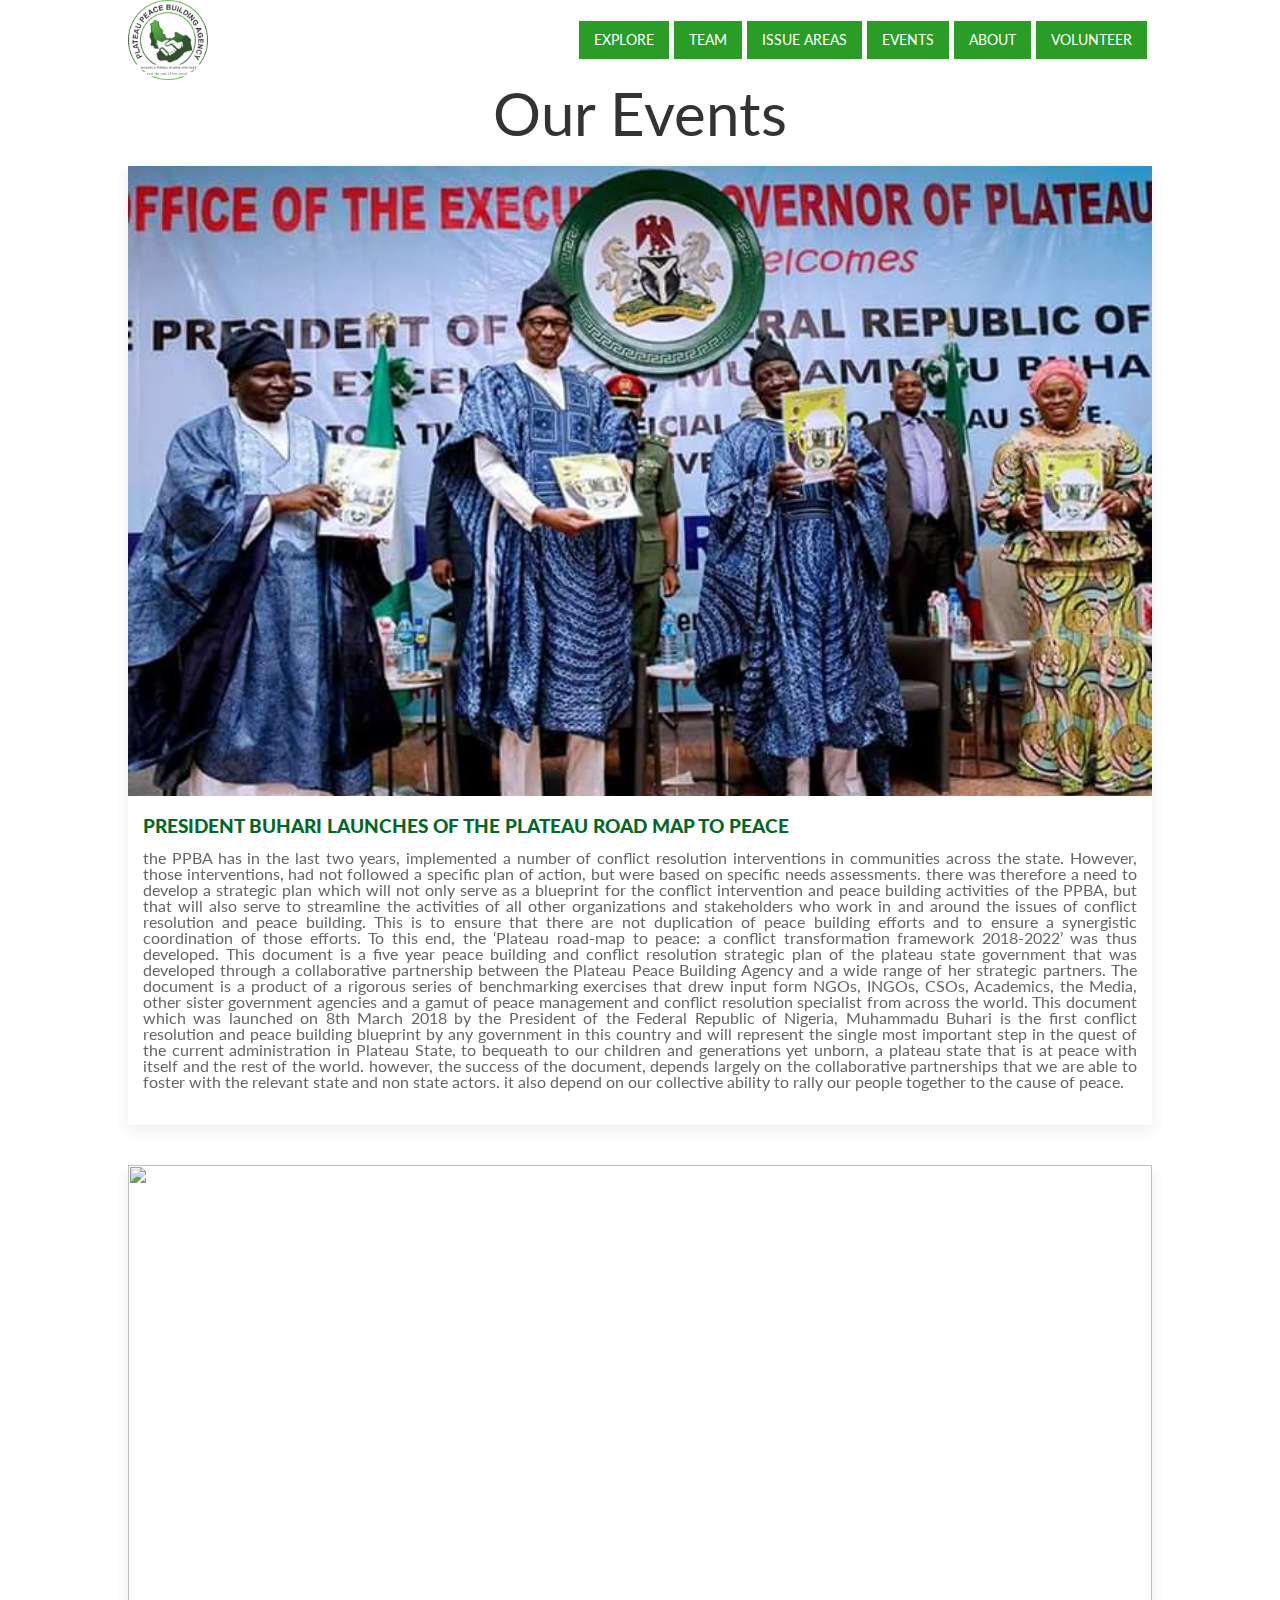
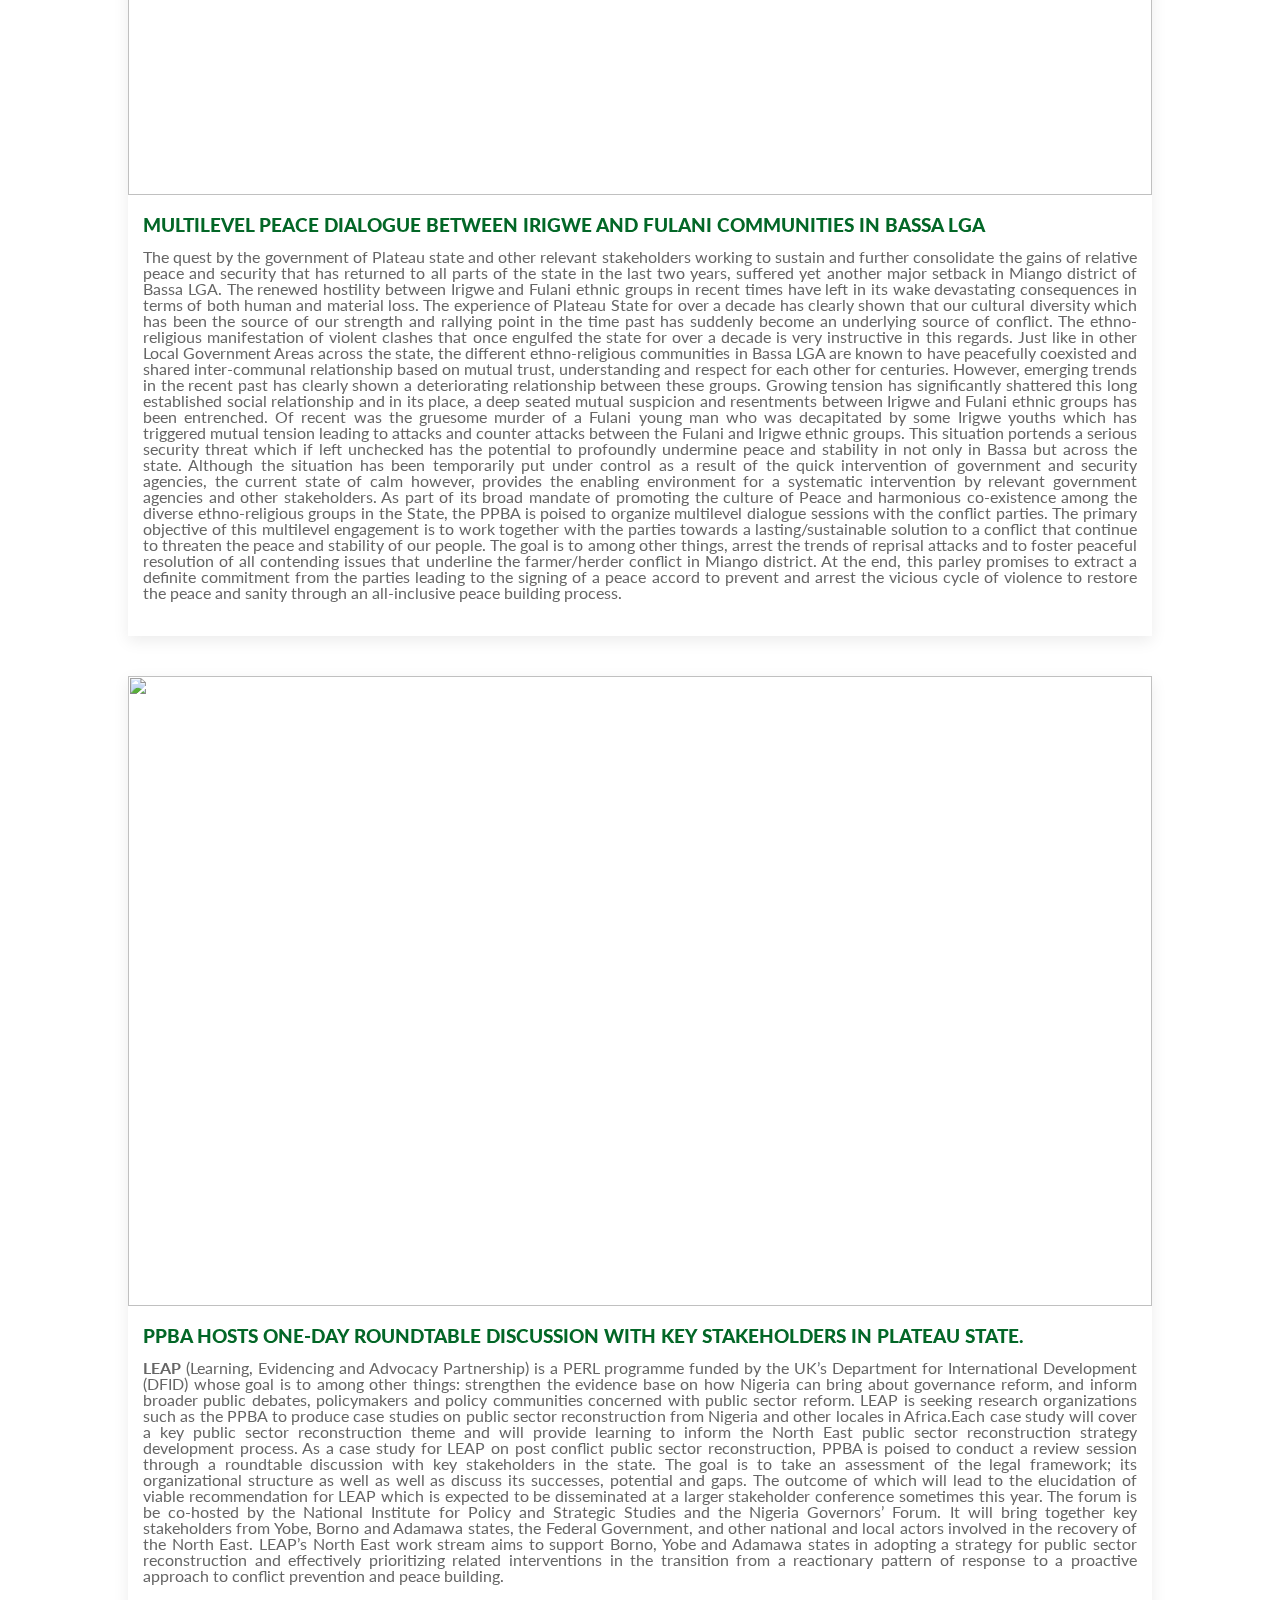
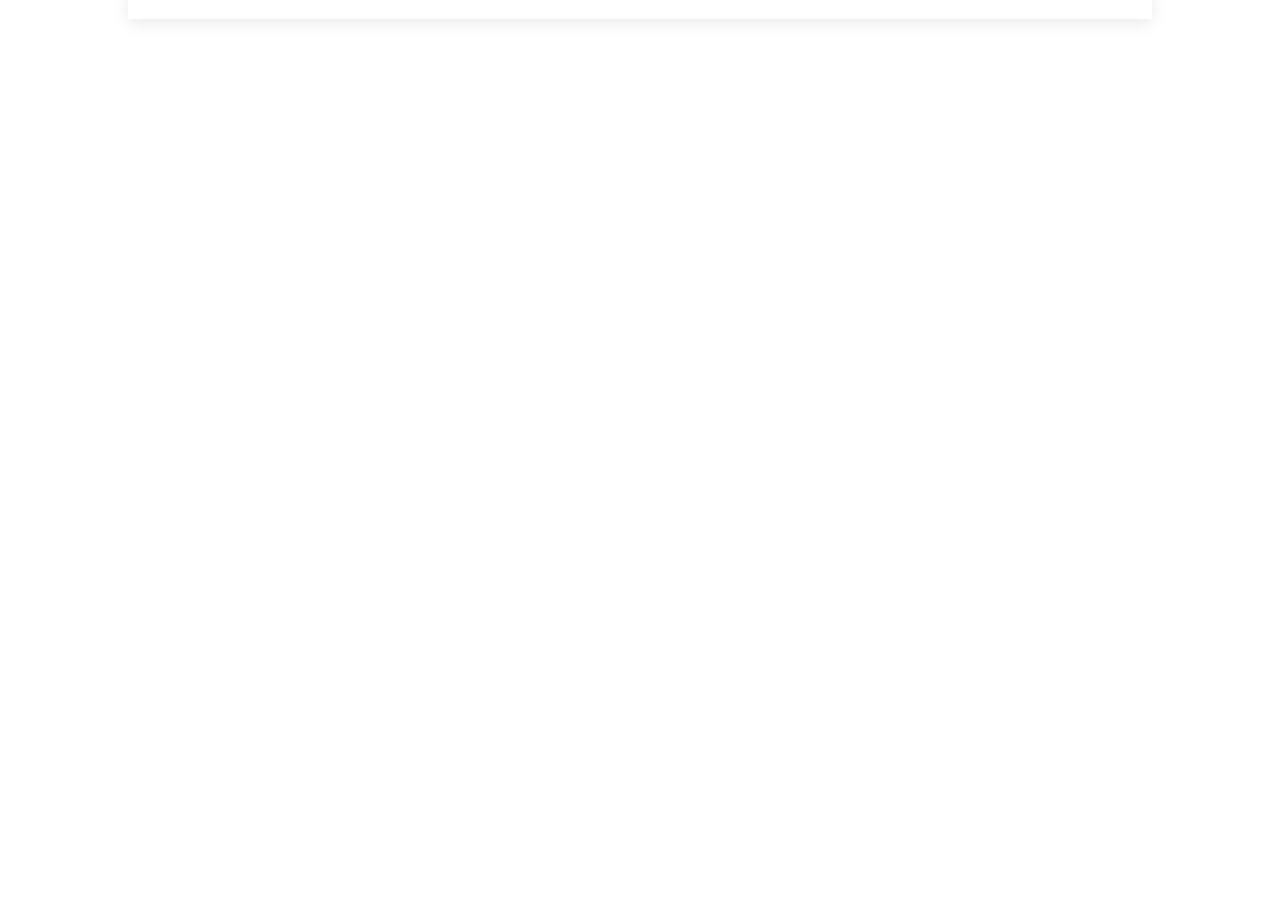
==== event.html @ fbdaed46 "first push" ====
<!DOCTYPE html>
<html lang="en">
<head>
  <meta charset="UTF-8">
  <title>PPBA</title>
  <meta name="viewport" content="width=device-width, initial-scale=1">
  <!--<link rel="stylesheet" href="css/preloader.css">-->
  <link rel="stylesheet" href="css/uikit.min.css">
  <script src="js/uikit.min.js"></script>
  <link rel="stylesheet" href="css/style.css">
  <link href="https://fonts.googleapis.com/css?family=Lato:100,300,400,700" rel="stylesheet">
</head>
<body>
<section class="uk-width-4-5@m uk-margin-auto-left uk-margin-auto-right">
  <div uk-sticky="animation: uk-animation-slide-top; sel-target: .uk-navbar-container; cls-active: uk-navbar-sticky; cls-inactive: uk-navbar-default; show-on-up: true">
    <nav class="uk-navbar-container uk-navbar-default" uk-navbar="dropbar: true">
      <div class="uk-navbar-left">
        <img style="max-height: 80px" src="img/nav-logo.png" alt="">
      </div>
      <div class="uk-navbar-right">
        <ul class="uk-navbar-nav">
          <li><a class="uk-button" href="index.html#about" uk-scroll>Explore</a></li>
          <li><a class="uk-button" href="team.html">Team</a></li>
          <li><a class="uk-button" href="index.html#issues" uk-scroll>Issue Areas</a></li>
          <li><a class="uk-button" href="index.html#event" uk-scroll>Events</a></li>
          <li><a class="uk-button" href="index.html#about" uk-scroll>About</a></li>
          <li>
            <a class="uk-button" href="index.html#">Volunteer</a>
            <div class="uk-navbar-dropdown">
              <ul class="uk-nav uk-navbar-dropdown-nav">
                <li class="uk-active"><a href="index.html">Volunteer</a></li>
                <li><a href="team.html">Intern</a></li>
              </ul>
            </div>
          </li>
          <li>
            <a class="uk-navbar-toggle hidde" uk-navbar-toggle-icon href="#"></a>
            <div class="uk-navbar-dropdown">
              <ul class="uk-nav uk-navbar-dropdown-nav">
                <li><a class="uk-button" href="index.html#about" uk-scroll>Explore</a></li>
                <li><a class="uk-button" href="team.html">Team</a></li>
                <li><a class="uk-button" href="index.html#issues" uk-scroll>Issue Areas</a></li>
                <li><a class="uk-button" href="index.html#event" uk-scroll>Events</a></li>
                <li><a class="uk-button" href="index.html#about" uk-scroll>About</a></li>
              </ul>
            </div>
          </li>
        </ul>
      </div>
    </nav>
  </div>
</section>
<section id="event" class="uk-width-4-5@m uk-margin-medium-bottom uk-margin-auto-left uk-margin-auto-right" uk-scrollspy="cls: uk-animation-fade; delay: 100; repeat: true">
  <h2 class="uk-heading-primary uk-text-center uk-margin-bottom">Our Events</h2>
  <div class="uk-child-width-1-1@m" uk-grid>
    <div>
      <div class="uk-card uk-card-default">
        <div class="uk-card-media-top">
          <img class="covertop" src="img/buhari.jpg" alt="">
        </div>
        <div class="uk-card-body uk-padding-small">
          <h3 class="uk-card-title uk-margin-small-bottom"> PRESIDENT BUHARI LAUNCHES OF THE PLATEAU ROAD MAP TO PEACE</h3>
          <p class="uk-text-justify uk-margin-bottom">
            the PPBA has in the last two years, implemented a number of conflict resolution interventions in communities across the state. However, those interventions, had not followed a specific plan of action, but were based on specific needs assessments.
            there was therefore a need to develop a strategic plan which will not only serve as a blueprint for the conflict intervention and peace building activities of the PPBA, but that will also serve to streamline the activities of all other organizations and stakeholders who work in and around the issues of conflict resolution and peace building. This is to ensure that there are not duplication of peace building efforts and to ensure a synergistic coordination of those efforts. To this end, the ‘Plateau road-map to peace: a conflict transformation framework 2018-2022’ was thus developed. This document is a five year peace building and conflict resolution strategic plan of the plateau state government that was developed through a collaborative partnership between the Plateau Peace Building Agency and a wide range of her strategic partners.
            The document is a product of a rigorous series of benchmarking exercises that drew input form NGOs, INGOs, CSOs, Academics, the Media, other sister government agencies and a gamut of peace management and conflict resolution specialist from across the world.
            This document which was launched on 8th March 2018 by the President of the Federal Republic of Nigeria, Muhammadu Buhari is the first conflict resolution and peace building blueprint by any government in this country and will represent the single most important step in the quest of the current administration in Plateau State, to bequeath to our children and generations yet unborn, a plateau state that is at peace with itself and the rest of the world.
            however, the success of the document, depends largely on the collaborative partnerships that we are able to foster with the relevant state and non state actors. it also depend on our collective ability to rally our people together to the cause of peace.
          </p>
        </div>
      </div>
    </div>
    <div>
      <div class="uk-card uk-card-default">
        <div class="uk-card-media-top">
          <img class="covertop" src="img/slide2.jpg" alt="">
        </div>
        <div class="uk-card-body uk-padding-small">
          <h3 class="uk-card-title uk-margin-small-bottom">MULTILEVEL PEACE DIALOGUE BETWEEN IRIGWE AND FULANI COMMUNITIES IN BASSA LGA</h3>
          <p class="uk-text-justify uk-margin-bottom">
            The quest by the government of Plateau state and other relevant stakeholders working to sustain and further consolidate the gains of relative peace and security that has returned to all parts of the state in the last two years, suffered yet another major setback in Miango district of Bassa LGA. The renewed hostility between Irigwe and Fulani ethnic groups in recent times have left in its wake devastating consequences in terms  of both human and material loss.
            The experience of Plateau State for over a decade has clearly shown that our cultural diversity which has been the source of our strength and rallying point in the time past has suddenly become an underlying
            source of conflict. The ethno-religious manifestation of violent clashes that once engulfed the state for over a decade is very instructive in this regards. Just like in
            other Local Government Areas across the state, the different ethno-religious communities in Bassa LGA are known to have peacefully coexisted and shared inter-communal relationship based on mutual trust, understanding and respect for each other for centuries.
            However, emerging trends in the recent past has clearly shown a deteriorating relationship between these groups. Growing tension has significantly shattered this long established social relationship and in its place, a deep seated mutual suspicion and resentments between Irigwe and Fulani ethnic groups has been entrenched. Of recent was the gruesome murder of a Fulani young man who was decapitated by some Irigwe youths which has triggered mutual tension leading to attacks and counter attacks between the Fulani and Irigwe ethnic groups. This situation portends a serious security threat which if left unchecked has the potential to profoundly undermine peace and stability in not only in Bassa but across the state.
            Although the situation has been temporarily put under control as a result of the quick intervention of government and security agencies, the current state of calm however, provides the enabling environment for a systematic intervention by relevant government agencies and other stakeholders. As part of its broad mandate of promoting the culture of Peace and harmonious co-existence among the diverse ethno-religious groups in the State, the PPBA is poised to organize multilevel dialogue sessions with the conflict parties. The primary objective of this multilevel engagement is to work together with the parties towards a lasting/sustainable solution to a conflict that continue to threaten the peace and stability of our people. The goal is to among other things, arrest the trends of reprisal attacks and to foster peaceful resolution of all contending issues that underline the farmer/herder conflict in Miango district. At the end, this parley promises to extract a definite commitment from the parties leading to the signing of a peace accord to prevent and arrest the vicious cycle of violence to restore the peace and sanity through an all-inclusive peace building process.
          </p>
        </div>
      </div>
    </div>
    <div>
      <div class="uk-card uk-card-default">
        <div class="uk-card-media-top">
          <img class="covertop" src="img/slide2.jpg" alt="">
        </div>
        <div class="uk-card-body uk-padding-small">
          <h3 class="uk-card-title uk-margin-small-bottom">PPBA HOSTS ONE-DAY ROUNDTABLE DISCUSSION WITH KEY STAKEHOLDERS IN PLATEAU STATE.</h3>
          <p class="uk-text-justify uk-margin-bottom">
            <span class="uk-text-bold">LEAP</span> (Learning, Evidencing and Advocacy Partnership) is a PERL programme funded by the UK’s Department for International Development (DFID) whose goal is to among other things: strengthen the evidence base on how Nigeria can bring about governance reform, and inform broader public debates, policymakers and policy communities concerned with public sector reform.
            LEAP is seeking research organizations such as the PPBA to produce case studies on public sector reconstruction from Nigeria and other locales in Africa.Each case study will cover a key public sector reconstruction theme and will provide learning to inform the North East public sector reconstruction strategy development process.
            As a case study for LEAP on post conflict public sector reconstruction, PPBA is poised to conduct a review session through a roundtable discussion with key stakeholders in the state.
            The goal is to take an assessment of the legal framework; its organizational structure as well as well as discuss its successes, potential and gaps. The outcome
            of which will lead to the elucidation of viable recommendation for LEAP which is expected to be disseminated at a larger stakeholder conference sometimes this year.
            The forum is be co-hosted by the National Institute for Policy and Strategic Studies and the Nigeria Governors’ Forum. It will bring together key stakeholders from Yobe, Borno and Adamawa states, the Federal Government, and other national and local actors involved in the recovery of the North East.
            LEAP’s North East work stream aims to support Borno, Yobe and Adamawa states in adopting a strategy for public sector reconstruction and effectively prioritizing related interventions in the transition from a reactionary pattern of response to a proactive approach to conflict prevention and peace building.
          </p>
        </div>
      </div>
    </div>
  </div>
</section>
<footer class="footer uk-margin-large-top" uk-scrollspy="cls: uk-animation-fade; delay: 300; repeat: true">
  <div class="uk-grid-collapse" uk-grid>
    <div class="left uk-width-3-5@m uk-margin-remove uk-grid-collapse" uk-grid>
      <div class="uk-width-1-1@m uk-margin-remove" uk-grid>
        <div class="uk-width-3-4@m uk-child-width-1-2 cont uk-margin-remove uk-flex-last" uk-grid>
          <div>
            <img src="img/nav-logo.png" alt="">
            <h1 class="uk-text-uppercase">plateau peace building agency</h1>
          </div>
          <div class="nav">
            <div class="uk-width-1-1@m">
              <ul class="uk-nav-default uk-nav-parent-icon" uk-nav="multiple: true">
                <li class="uk-active" uk-scroll><a href="#about">Explore</a></li>
                <li><a href="team.html">Team</a></li>
                <li><a href="#issues" uk-scroll>Issue Areas</a></li>
                <li><a href="#event" uk-scroll>Events</a></li>
                <li><a href="#about" uk-scroll>About</a></li>
                <li class="uk-parent">
                  <a href="#">Volunteer</a>
                  <ul class="uk-nav-sub">
                    <li><a href="#">Volunteer</a></li>
                    <li><a href="#">Internship</a></li>
                  </ul>
                </li>
              </ul>
            </div>
          </div>
        </div>
        <div class="uk-width-1-4 uk-visible@m op0 uk-flex-first">
          heyaall
        </div>
      </div>
      <div class="uk-width-1-1@m uk-position-relative text uk-text-center">
        <p class="footp">&copy;2018 Plateau Peace and Conflict Building Agency. All Rights Reserved</p>
      </div>
    </div>
    <div class="right uk-width-2-5@m">
      <div class="twice uk-margin-remove uk-child-width-1-2@m" uk-grid>
        <div class="sec uk-padding-large uk-flex-last">
          <div class="pss col-white uk-child-width-1-5" uk-grid>
            <a href="#about" uk-scroll>About</a>
            <a href="#">Publications</a>
            <a href="#">Projects</a>
            <a href="#">Grants</a>
            <a href="#">Visits</a>
          </div>
          <div class="btns uk-child-width-1-2 uk-text-center" uk-grid>
            <a href="#" class="col-white">TAKE ACTION</a>
            <a href="#" class="col-white">DONATE</a>
          </div>
          <div class="logos uk-child-width-1-4 uk-grid-collapse uk-text-center" uk-grid>
            <div>
              <a href="" class="uk-icon-button uk-margin-small-right" uk-icon="twitter"></a>
            </div>
            <div>
              <a href="" class="uk-icon-button  uk-margin-small-right" uk-icon="facebook"></a>
            </div>
            <div>
              <a href="" class="uk-icon-button  uk-margin-small-right" uk-icon="google-plus"></a>
            </div>
            <div>
              <a href="" class="uk-icon-button" uk-icon="pinterest"></a>
            </div>
          </div>
        </div>
        <div class="uk-flex-first"></div>
      </div>
    </div>
  </div>
  <div class="tooltip">
    <a href="#" uk-totop uk-scroll></a>
  </div>
</footer>
<script src="js/uikit-icons.min.js"></script>
</body>
</html>
---- css/preloader.css ----
article, aside, details, figcaption, figure, footer, header, hgroup, main, nav, section, summary {
    display: block
}

audio, canvas, video {
    display: inline-block;
    *display: inline;
    *zoom: 1
}

audio:not([controls]) {
    display: none;
    height: 0
}

[hidden] {
    display: none
}

html {
    font-size: 100%;
    -ms-text-size-adjust: 100%;
    -webkit-text-size-adjust: 100%
}

html, button, input, select, textarea {
    font-family: sans-serif
}

body {
    margin: 0
}

a:focus {
    outline: thin dotted
}

a:active, a:hover {
    outline: 0
}

h1 {
    font-size: 2em;
    margin: .67em 0
}

h2 {
    font-size: 1.5em;
    margin: .83em 0
}

h3 {
    font-size: 1.17em;
    margin: 1em 0
}

h4 {
    font-size: 1em;
    margin: 1.33em 0
}

h5 {
    font-size: .83em;
    margin: 1.67em 0
}

h6 {
    font-size: .67em;
    margin: 2.33em 0
}

abbr[title] {
    border-bottom: 1px dotted
}

b, strong {
    font-weight: 700
}

blockquote {
    margin: 1em 40px
}

dfn {
    font-style: italic
}

hr {
    -moz-box-sizing: content-box;
    box-sizing: content-box;
    height: 0
}

mark {
    background: #ff0;
    color: #000
}

p, pre {
    margin: 1em 0
}

code, kbd, pre, samp {
    font-family: monospace, serif;
    _font-family: 'courier new', monospace;
    font-size: 1em
}

pre {
    white-space: pre;
    white-space: pre-wrap;
    word-wrap: break-word
}

q {
    quotes: none
}

q:before, q:after {
    content: '';
    content: none
}

small {
    font-size: 80%
}

sub, sup {
    font-size: 75%;
    line-height: 0;
    position: relative;
    vertical-align: baseline
}

sup {
    top: -.5em
}

sub {
    bottom: -.25em
}

dl, menu, ol, ul {
    margin: 1em 0
}

dd {
    margin: 0 0 0 40px
}

menu, ol, ul {
    padding: 0 0 0 40px
}

nav ul, nav ol {
    list-style: none;
    list-style-image: none
}

img {
    border: 0;
    -ms-interpolation-mode: bicubic
}

svg:not(:root) {
    overflow: hidden
}

figure {
    margin: 0
}

form {
    margin: 0
}

fieldset {
    border: 1px solid silver;
    margin: 0 2px;
    padding: .35em .625em .75em
}

legend {
    border: 0;
    padding: 0;
    white-space: normal;
    *margin-left: -7px
}

button, input, select, textarea {
    font-size: 100%;
    margin: 0;
    vertical-align: baseline;
    *vertical-align: middle
}

button, input {
    line-height: normal
}

button, select {
    text-transform: none
}

button, html input[type="button"], input[type="reset"], input[type="submit"] {
    -webkit-appearance: button;
    cursor: pointer;
    *overflow: visible
}

button[disabled], html input[disabled] {
    cursor: default
}

input[type="checkbox"], input[type="radio"] {
    box-sizing: border-box;
    padding: 0;
    *height: 13px;
    *width: 13px
}

input[type="search"] {
    -webkit-appearance: textfield;
    -moz-box-sizing: content-box;
    -webkit-box-sizing: content-box;
    box-sizing: content-box
}

input[type="search"]::-webkit-search-cancel-button, input[type="search"]::-webkit-search-decoration {
    -webkit-appearance: none
}

button::-moz-focus-inner, input::-moz-focus-inner {
    border: 0;
    padding: 0
}

textarea {
    overflow: auto;
    vertical-align: top
}

table {
    border-collapse: collapse;
    border-spacing: 0
}

.entry-header {
    text-align: left;
    margin: 0 auto 50px;
    width: 80%;
    max-width: 978px;
    position: relative;
    z-index: 10001
}

#demo-content {
    padding-top: 100px
}

.chromeframe {
    margin: .2em 0;
    background: #ccc;
    color: #000;
    padding: .2em 0
}

#owlreporter-preloader {
    position: fixed;
    top: 0;
    left: 0;
    width: 100%;
    height: 100%;
    z-index: 1000
}

#loader {
    display: block;
    position: relative;
    left: 50%;
    top: 50%;
    width: 150px;
    height: 150px;
    margin: -75px 0 0 -75px;
    border-radius: 50%;
    border: 3px solid transparent;
    border-top-color: #3498db;
    -webkit-animation: spin 2s linear infinite;
    animation: spin 2s linear infinite;
    z-index: 1001
}

#loader:before {
    content: "";
    position: absolute;
    top: 5px;
    left: 5px;
    right: 5px;
    bottom: 5px;
    border-radius: 50%;
    border: 3px solid transparent;
    border-top-color: #e74c3c;
    -webkit-animation: spin 3s linear infinite;
    animation: spin 3s linear infinite
}

#loader:after {
    content: "";
    position: absolute;
    top: 15px;
    left: 15px;
    right: 15px;
    bottom: 15px;
    border-radius: 50%;
    border: 3px solid transparent;
    border-top-color: #f9c922;
    -webkit-animation: spin 1.5s linear infinite;
    animation: spin 1.5s linear infinite
}

@-webkit-keyframes spin {
    0% {
        -webkit-transform: rotate(0deg);
        -ms-transform: rotate(0deg);
        transform: rotate(0deg)
    }
    100% {
        -webkit-transform: rotate(360deg);
        -ms-transform: rotate(360deg);
        transform: rotate(360deg)
    }
}

@keyframes spin {
    0% {
        -webkit-transform: rotate(0deg);
        -ms-transform: rotate(0deg);
        transform: rotate(0deg)
    }
    100% {
        -webkit-transform: rotate(360deg);
        -ms-transform: rotate(360deg);
        transform: rotate(360deg)
    }
}

#owlreporter-preloader .loader-section {
    position: fixed;
    top: 0;
    width: 51%;
    height: 100%;
    background: #222;
    z-index: 1000;
    -webkit-transform: translateX(0);
    -ms-transform: translateX(0);
    transform: translateX(0)
}

#owlreporter-preloader .loader-section.section-left {
    left: 0
}

#owlreporter-preloader .loader-section.section-right {
    right: 0
}

.loaded #owlreporter-preloader .loader-section.section-left {
    -webkit-transform: translateX(-100%);
    -ms-transform: translateX(-100%);
    transform: translateX(-100%);
    -webkit-transition: all .7s .3s cubic-bezier(0.645, 0.045, 0.355, 1.000);
    transition: all .7s .3s cubic-bezier(0.645, 0.045, 0.355, 1.000)
}

.loaded #owlreporter-preloader .loader-section.section-right {
    -webkit-transform: translateX(100%);
    -ms-transform: translateX(100%);
    transform: translateX(100%);
    -webkit-transition: all .7s .3s cubic-bezier(0.645, 0.045, 0.355, 1.000);
    transition: all .7s .3s cubic-bezier(0.645, 0.045, 0.355, 1.000)
}

.loaded #loader {
    opacity: 0;
    -webkit-transition: all .3s ease-out;
    transition: all .3s ease-out
}

.loaded #owlreporter-preloader {
    visibility: hidden;
    -webkit-transform: translateY(-100%);
    -ms-transform: translateY(-100%);
    transform: translateY(-100%);
    -webkit-transition: all .3s 1s ease-out;
    transition: all .3s 1s ease-out
}

.no-js #owlreporter-preloader {
    display: none
}

.no-js h1 {
    color: #222
}

#content {
    margin: 0 auto;
    padding-bottom: 50px;
    width: 80%;
    max-width: 978px
}

.ir {
    background-color: transparent;
    border: 0;
    overflow: hidden;
    *text-indent: -9999px
}

.ir:before {
    content: "";
    display: block;
    width: 0;
    height: 150%
}

.hidden {
    display: none !important;
    visibility: hidden
}

.visuallyhidden {
    border: 0;
    clip: rect(0 0 0 0);
    height: 1px;
    margin: -1px;
    overflow: hidden;
    padding: 0;
    position: absolute;
    width: 1px
}

.visuallyhidden.focusable:active, .visuallyhidden.focusable:focus {
    clip: auto;
    height: auto;
    margin: 0;
    overflow: visible;
    position: static;
    width: auto
}

.invisible {
    visibility: hidden
}

.clearfix:before, .clearfix:after {
    content: " ";
    display: table
}

.clearfix:after {
    clear: both
}

.clearfix {
    *zoom: 1
}

@media print {
    * {
        background: transparent !important;
        color: #000 !important;
        box-shadow: none !important;
        text-shadow: none !important
    }

    a, a:visited {
        text-decoration: underline
    }

    a[href]:after {
        content: " (" attr(href) ")"
    }

    abbr[title]:after {
        content: " (" attr(title) ")"
    }

    .ir a:after, a[href^="javascript:"]:after, a[href^="#"]:after {
        content: ""
    }

    pre, blockquote {
        border: 1px solid #999;
        page-break-inside: avoid
    }

    thead {
        display: table-header-group
    }

    tr, img {
        page-break-inside: avoid
    }

    img {
        max-width: 100% !important
    }

    @page {
        margin: .5cm
    }

    p, h2, h3 {
        orphans: 3;
        widows: 3
    }

    h2, h3 {
        page-break-after: avoid
    }
}
---- css/style.css ----
@import url("https://fonts.googleapis.com/css?family=Lato");

@font-face {
    font-family: "Ubuntu";
    src: url("../font/Ubuntu-Title.ttf")
}

@font-face {
    font-family: "Lane";
    src: url("../font/LANENAR.ttf")
}

* {
    -webkit-backface-visibility: hidden;
    backface-visibility: hidden;
    font-family: 'Lato', sans-serif!important
}

html, body, div, span, applet, object, iframe, h1, h2, h3, h4, h5, h6, p, blockquote, pre, a, abbr, acronym, address, big, cite, code, del, dfn, em, img, ins, kbd, q, s, samp, small, strike, strong, sub, sup, tt, var, b, u, i, center, dl, dt, dd, ol, ul, li, fieldset, form, label, legend, table, caption, tbody, tfoot, thead, tr, th, td, article, aside, canvas, details, embed, figure, figcaption, footer, header, hgroup, menu, nav, output, ruby, section, summary, time, mark, audio, video {
    margin: 0;
    padding: 0;
    border: 0;
    font: inherit;
    vertical-align: baseline;
    -webkit-box-sizing: border-box;
    box-sizing: border-box;
    -webkit-backface-visibility: hidden;
    backface-visibility: hidden
}

article, aside, details, figcaption, figure, footer, header, hgroup, menu, nav, section {
    display: block
}

body {
    line-height: 1
}

ol, ul {
    list-style: none
}

blockquote, q {
    quotes: none
}

blockquote:before, blockquote:after, q:before, q:after {
    content: ''
}

table {
    border-collapse: collapse;
    border-spacing: 0
}

.hide {
    display: none
}

html, body {
    width: 100%;
    height: 100%;
    background: #ffff
}

html {
    -webkit-tap-highlight-color: transparent
}

body {
    background-color: #eee
}

canvas {
    display: block;
    vertical-align: bottom
}


nav.uk-navbar.uk-navbar-container.uk-navbar-default,.uk-navbar-sticky{
    background-color: #fff!important;
    height: 80px!important;
}

header{
    /*min-height: 50vh;*/
    background: url("../img/bg1.jpg") center;
    position: relative;
    height:auto;
    /*clip-path: polygon(0 0, 8% 75%, 75% 90%, 100% 40%, 100% 0%,0 0);*/
}
.header{
    background-color: rgba(42, 157, 39, 0.8);
    height:auto;
    width: 100%;
    margin: 0!important;
    position: relative;
}

.els{
    position: relative;
    width: 100%;
    height: auto;

}

.op0{
    opacity: 0;
}

.els h1{
    color: #ffffff;
    font-size: 33px;
    text-transform: uppercase;
    font-family: Arial, sans-serif !important;
    letter-spacing: -1px;
    font-weight: 700;
}

.els h2{
    color: #ffffff;
}

.els h3{
    color: #a10e00;
    font-size: 25px;
    /*line-height: 40px;*/
    font-weight: 700;
}

.bckg{
    position: absolute;
    height: 100%;
    width: 100%;
    object-fit: cover;
    object-position: center;
    opacity: .2;
    filter: alpha(20%);
}

body{
    background: #ffffff;
}

.cover{
    height: 100%!important;
    width: 100%!important;
    object-fit: cover;
}

.covertop{
    height: 70vh!important;
    width: 100%!important;
    object-fit: cover;
    object-position: top;
}

.covr{
        height: 337px!important;
        width: 100%!important;
        object-fit: cover;
}
@media (max-width: 714px) {
    .covr{
        height: 100%!important;
        width: 100%!important;
        object-fit: cover;
    }
}

.els .uk-first-column{
    padding-left: 0;
    background: white;
    width: 115px;
    border-radius: 50%;
    position: relative;
    margin-left: 5%;
}

.uk-navbar-item, .uk-navbar-nav>li>a, .uk-navbar-toggle,.uk-nav li>a{
    font-size: .88rem;
    height: auto;
}
.uk-navbar-nav>li>a.uk-button{
    font-size: .88rem;
    height: auto;
    background-color: rgba(42, 157, 39, 1);
    color: #ffffff;
    margin-right: 5px;
}

.dgreen{
    background-color: rgb(42, 157, 39);
}

.store{
    line-height: 20px;
    word-spacing: 5px;
    text-align: justify;
}

.close{
    color: #000!important;
}

.uk-subnav-pill>.uk-active>a{
    background-color: rgb(42, 157, 39);
}

.uk-button.dgreen{
    color: #ffffff!important;
}

.uk-navbar-nav>li>a.last{
    margin-right: 0;
}
.uk-navbar-dropdown-nav li a{
    text-transform: uppercase;
}

.uk-navbar-dropbar-slide{
    z-index: 0;
}

.caption{
    height: 57vh;
}

#issues{
    max-height: 550px;
    overflow: hidden;
    height: 100%;
}
#issues>.uk-heading-primary{
    height: 70px;
    line-height: 70px;
    color: white;
}
.bg{
    height: 550px;
    width: 100%;
    object-fit: cover;
    z-index: -1;
}


footer{
    height: 90vh;
}
/*
#event h3{
    min-height: 95px;
}*/
.pss>a, .btns>a{
    line-height: 50px;
    height: 50px;
    color: #ffffff!important;
}

.pss>a{
    font-size: 14px;
}

.btns{
    border-top: solid 2px white;
    border-bottom: solid 2px white;
    padding-top: 30px;
    padding-bottom: 30px;
    margin-bottom: 50px;
}

.tooltip{
    position: fixed;
    right: 50px;
    bottom: 70px;
    z-index: 4;
}
.tooltip>a{
    background-color: rgba(72, 154, 57, 0.76);
    color: white;
    padding: 15px;
}

.col-white{
    color: #ffffff!important;
}

.left,.right{
    min-height: 90vh;
}

.sec{
    padding-top: 200px;
}

.left .cont, .sec{
    padding-top: 40vh;
}

@media (max-width: 1071px) {
    .left .cont, .sec{
        padding-top: 20vh;
    }
}

.left .nav{
    margin-top: 100px;
    border-left: solid 2px white;
    height: 60%;
}

.left .nav ul li a{
    color: #ffffff!important;
}

.left img{
    height: 150px;
}

.left h1{
    color: #ffffff;!important;
    width: 150px;
    position: relative;
}
.twice {
    height: 100%;
    background-color: rgba(34, 122, 31, 0.84);
    position: relative;
    /*clip-path: polygon(100% 10%, 10% 60%, 0 100%, 100% 100%, 100% 10%);*/
}

.caption .uk-slideshow-items{
    height: 57vh!important;
}

.footp{
    color: #ffffff!important;
    position: absolute;
    bottom: 25px;
    left: 50%;
    transform: translateX(-50%);
}

.left{
    background-color: rgba(94, 191, 88, 0.84);
    /*clip-path: polygon(0 25%, 30% 0, 100% 50%, 100% 100%, 0 100%, 0 25%);*/
}
@media (min-width: 960px) {
    .twice {
        width: 200%;
        height: 100%;
        background-color: rgba(34, 122, 31, 0.84);
        position: relative;
        left: -100%;
        z-index: 0;
        clip-path: polygon(100% 10%, 10% 60%, 0 100%, 100% 100%, 100% 10%);
    }
    .left{
        position: relative;
        z-index: 2;
        background-color: rgba(94, 191, 88, 0.97);
        clip-path: polygon(0 25%, 30% 0, 100% 50%, 100% 100%, 0 100%, 0 25%);
    }
}


.uk-card-title{
    font-size: 1.2rem;
    font-weight: 900;
    color: #036727!important;
}

#about .uk-heading-primary{
    color: #a10e00;
}

#about .uk-card-title{
    font-size: 1.2rem;
    font-weight: 900;
    color: #a10e00!important;
}

.ish .uk-card{
    background-color: rgba(17, 65, 17, 0.8);
    height: 350px;
    text-align: center;
}

.ish{
    background-color: rgba(42, 157, 39, 0.8);
}

.cove{
    height: 150px;
    width: auto;
    padding: 1px;
    border: solid 1px white;
    border-radius: 50%;
    object-fit: scale-down;
}


.slide{
    height: 57vh!important;
}

.caption .uk-slideshow-items>li>div{
    height: 100%;
}

.caption .uk-slideshow-items>li>div>.uk-card{
    height: 100%;
}
{
    height: 100%;
}


.caption .uk-slideshow-items>li>div>.uk-card>p:before{
    content: '\201C'
}

.caption .uk-slideshow-items>li>div>.uk-card>h3:before{
    content: '~'
}

.caption .uk-slideshow-items>li>div>.uk-card>p:after {
    content: '\201D'
}


.slide .uk-slideshow-items{
    height: 57vh!important;
}

.slide .uk-slideshow-items li .img{
    object-fit: cover;
    object-position: top;
}

.uk-padd{
    padding: 30px;
}

.read{
    color: white;
}
.read:hover{
    color: #c9c9c9;
}
.read:after{
    content: no-open-quote;
    background: none;
    float: none;
}

.uk-list>li:before{
    content: '\2752';
    position: absolute;
    left: 5px;
    color: #a10e00;
    font-size: 20px;
    display: inline-block;
}

/*# sourceMappingURL=style.css.map */


@media (max-width: 959px) {
    .header{
        height: auto!important;
    }
    .els{
        padding-top: 50%;
        transform: translateY(-40%);
    }
}
@media (max-width: 850px) {
    .els{
        padding-top: 50%;
        transform: translateY(-40%);
    }
}
@media (max-width: 675px) {
    .els{
        transform: translateY(-30%);
    }
}
@media (max-width: 420px) {
    .els{
        transform: translateY(-20%);
    }
}
@media (min-width: 730px) {
    .hidde {
        display: none !important
    }
    .uk-padd{
        padding: 70px;
    }
}

@media (max-width: 729px) {
    .uk-navbar-right > .uk-navbar-nav > li > a {
        display: none
    }

    .services .more-orange, .uk-section-secondary .more-orange {
        position: relative;
        top: 12px
    }

    .uk-navbar-right > .uk-navbar-nav > li > a.hidde {
        display: -webkit-box !important;
        display: -ms-flexbox !important;
        display: flex !important
    }
}

.italic{
    font-style: italic!important;
    text-transform: capitalize!important;
}
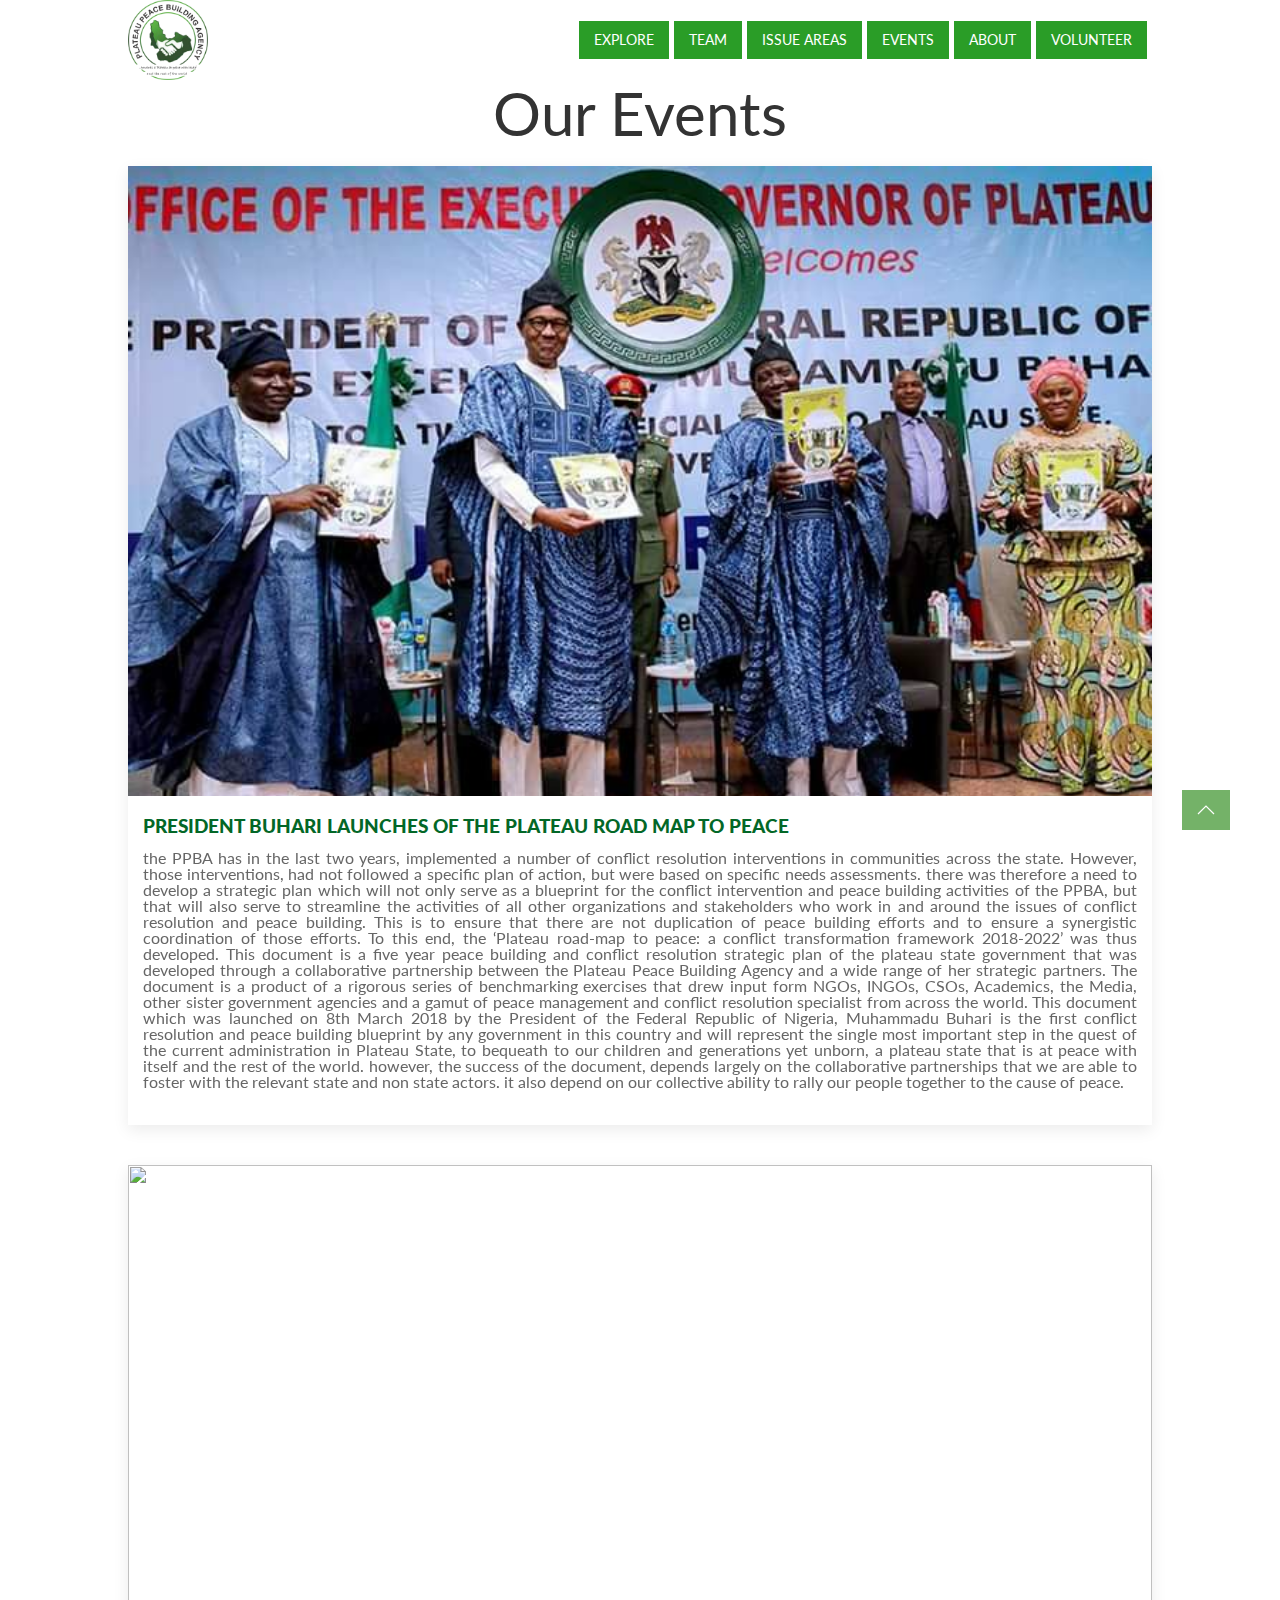
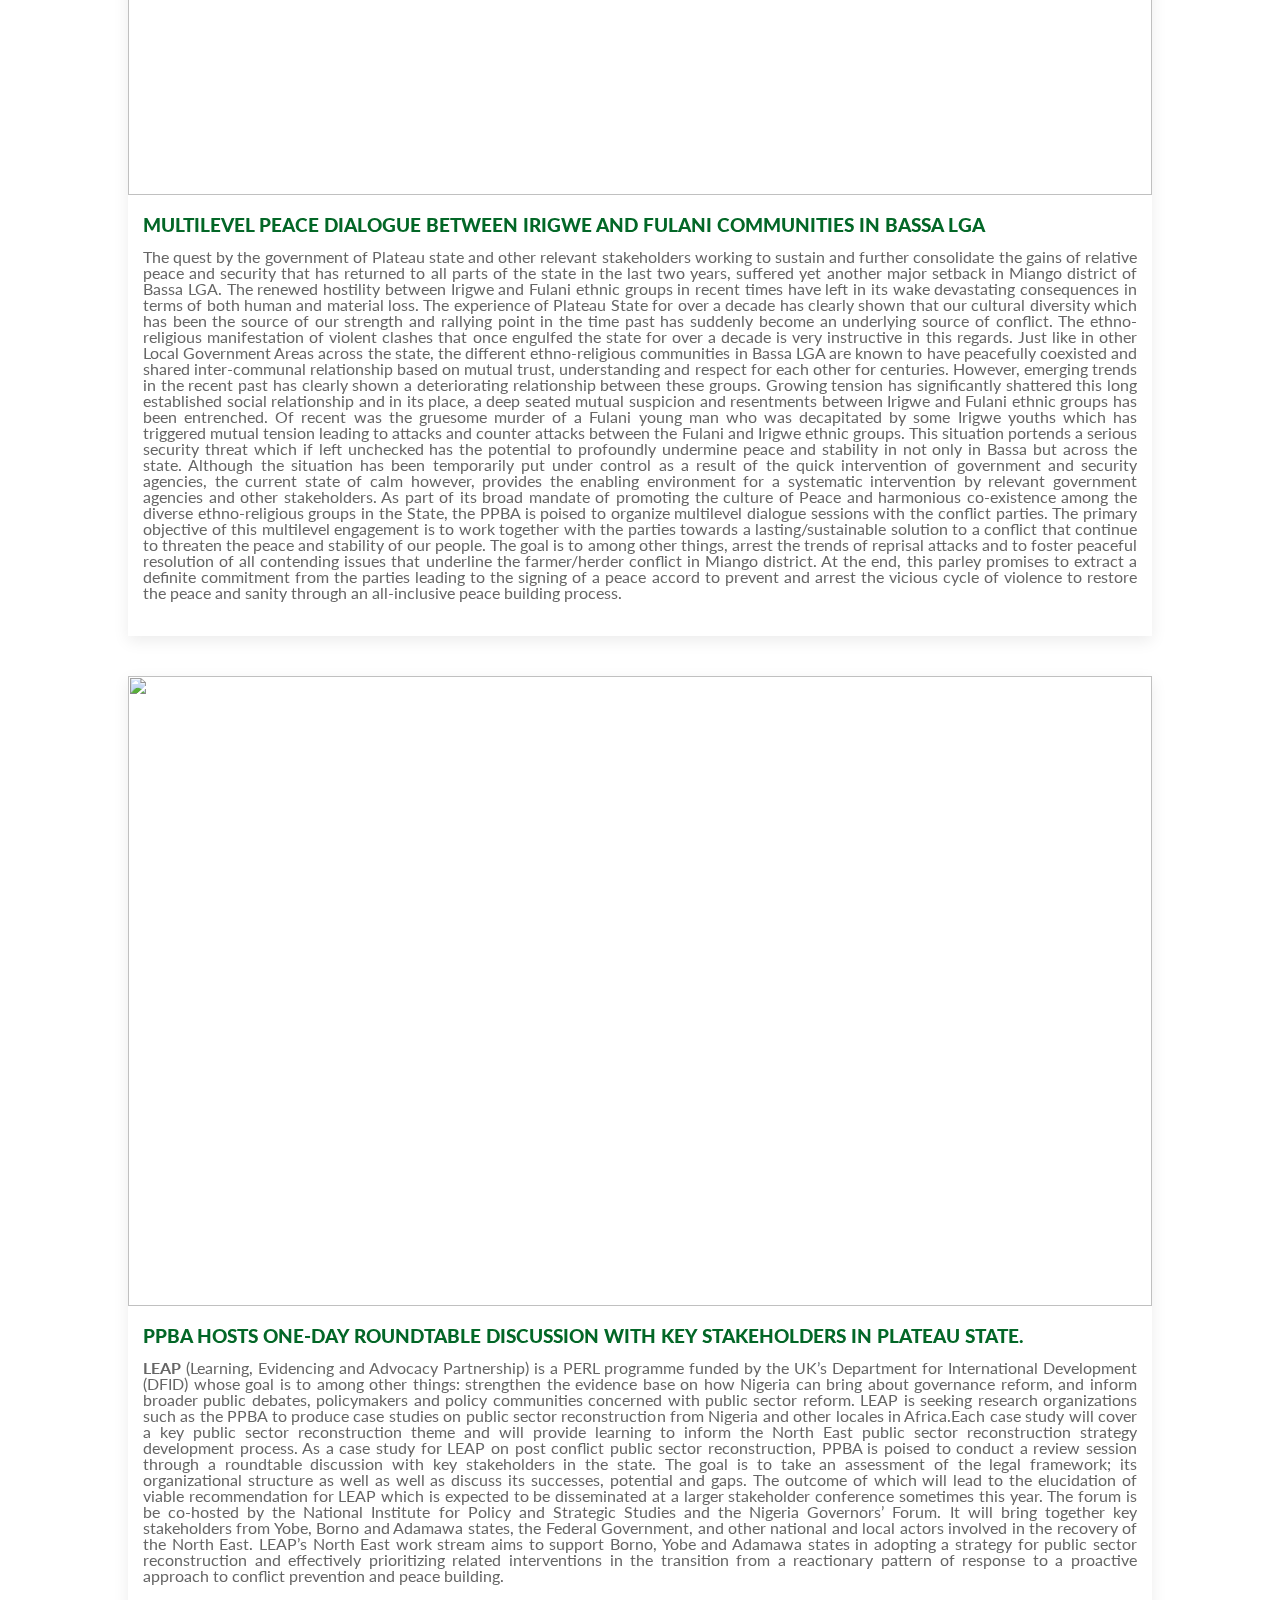
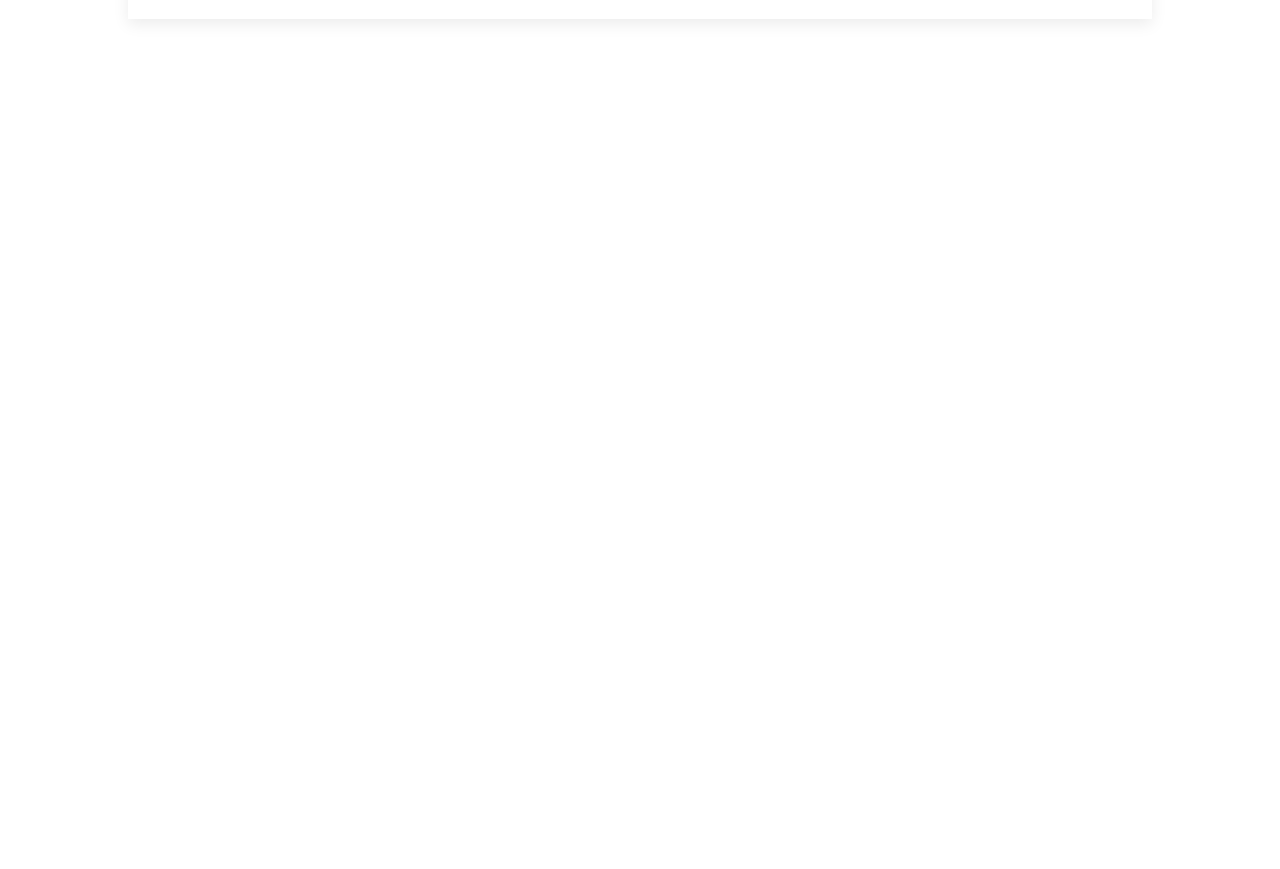
==== commit 9b0d4fc5: "responsiveness for footer" ====
--- a/event.html
+++ b/event.html
@@ -109,12 +109,15 @@
     </div>
   </div>
 </section>
-<footer class="footer uk-margin-large-top" uk-scrollspy="cls: uk-animation-fade; delay: 300; repeat: true">
+<footer class="footer" uk-scrollspy="cls: uk-animation-fade; delay: 300; repeat: true">
   <div class="uk-grid-collapse" uk-grid>
-    <div class="left uk-width-3-5@m uk-margin-remove uk-grid-collapse" uk-grid>
-      <div class="uk-width-1-1@m uk-margin-remove" uk-grid>
-        <div class="uk-width-3-4@m uk-child-width-1-2 cont uk-margin-remove uk-flex-last" uk-grid>
-          <div>
+    <div class="left uk-width-3-5@m uk-position-relative uk-margin-remove uk-grid-collapse" uk-grid>
+      <div class="uk-width-1-1@m uk-position-relative push uk-margin-remove" uk-grid>
+        <div class="uk-width-1-4@s uk-position-relative">
+          <img class="cent" src="img/Coat_of_Arms_of_Nigeria.png" alt="">
+        </div>
+        <div class="uk-width-3-4@s uk-child-width-1-2@s uk-padding-remove-left cont uk-margin-remove uk-margin-top" uk-grid>
+          <div class="uk-text-center uk-padding-remove">
             <img src="img/nav-logo.png" alt="">
             <h1 class="uk-text-uppercase">plateau peace building agency</h1>
           </div>
@@ -136,9 +139,6 @@
               </ul>
             </div>
           </div>
-        </div>
-        <div class="uk-width-1-4 uk-visible@m op0 uk-flex-first">
-          heyaall
         </div>
       </div>
       <div class="uk-width-1-1@m uk-position-relative text uk-text-center">
@@ -178,10 +178,10 @@
       </div>
     </div>
   </div>
-  <div class="tooltip">
-    <a href="#" uk-totop uk-scroll></a>
-  </div>
 </footer>
+<div class="tooltip">
+  <a href="#" uk-totop uk-scroll></a>
+</div>
 <script src="js/uikit-icons.min.js"></script>
 </body>
 </html>--- a/css/style.css
+++ b/css/style.css
@@ -170,11 +170,6 @@
 
 .els .uk-first-column{
     padding-left: 0;
-    background: white;
-    width: 115px;
-    border-radius: 50%;
-    position: relative;
-    margin-left: 5%;
 }
 
 .uk-navbar-item, .uk-navbar-nav>li>a, .uk-navbar-toggle,.uk-nav li>a{
@@ -245,7 +240,7 @@
 
 
 footer{
-    height: 90vh;
+    min-height: 90vh;
 }
 /*
 #event h3{
@@ -290,16 +285,15 @@
 }
 
 .sec{
-    padding-top: 200px;
-}
-
-.left .cont, .sec{
     padding-top: 40vh;
 }
-
-@media (max-width: 1071px) {
-    .left .cont, .sec{
-        padding-top: 20vh;
+.push{
+    padding-top: 35vh;
+}
+
+@media (max-width: 959px) {
+    .push, .sec{
+        padding-top: 10vh;
     }
 }
 
@@ -317,9 +311,16 @@
     height: 150px;
 }
 
+@media (max-width: 580px) {
+    .left img{
+        height: auto!important;
+        width: 90%;
+    }
+}
+
+
 .left h1{
     color: #ffffff;!important;
-    width: 150px;
     position: relative;
 }
 .twice {
@@ -401,7 +402,7 @@
 
 
 .slide{
-    height: 57vh!important;
+    min-height: 57vh!important;
 }
 
 .caption .uk-slideshow-items>li>div{
@@ -491,7 +492,7 @@
         transform: translateY(-20%);
     }
 }
-@media (min-width: 730px) {
+@media (min-width: 990px) {
     .hidde {
         display: none !important
     }
@@ -500,7 +501,7 @@
     }
 }
 
-@media (max-width: 729px) {
+@media (max-width: 989px) {
     .uk-navbar-right > .uk-navbar-nav > li > a {
         display: none
     }
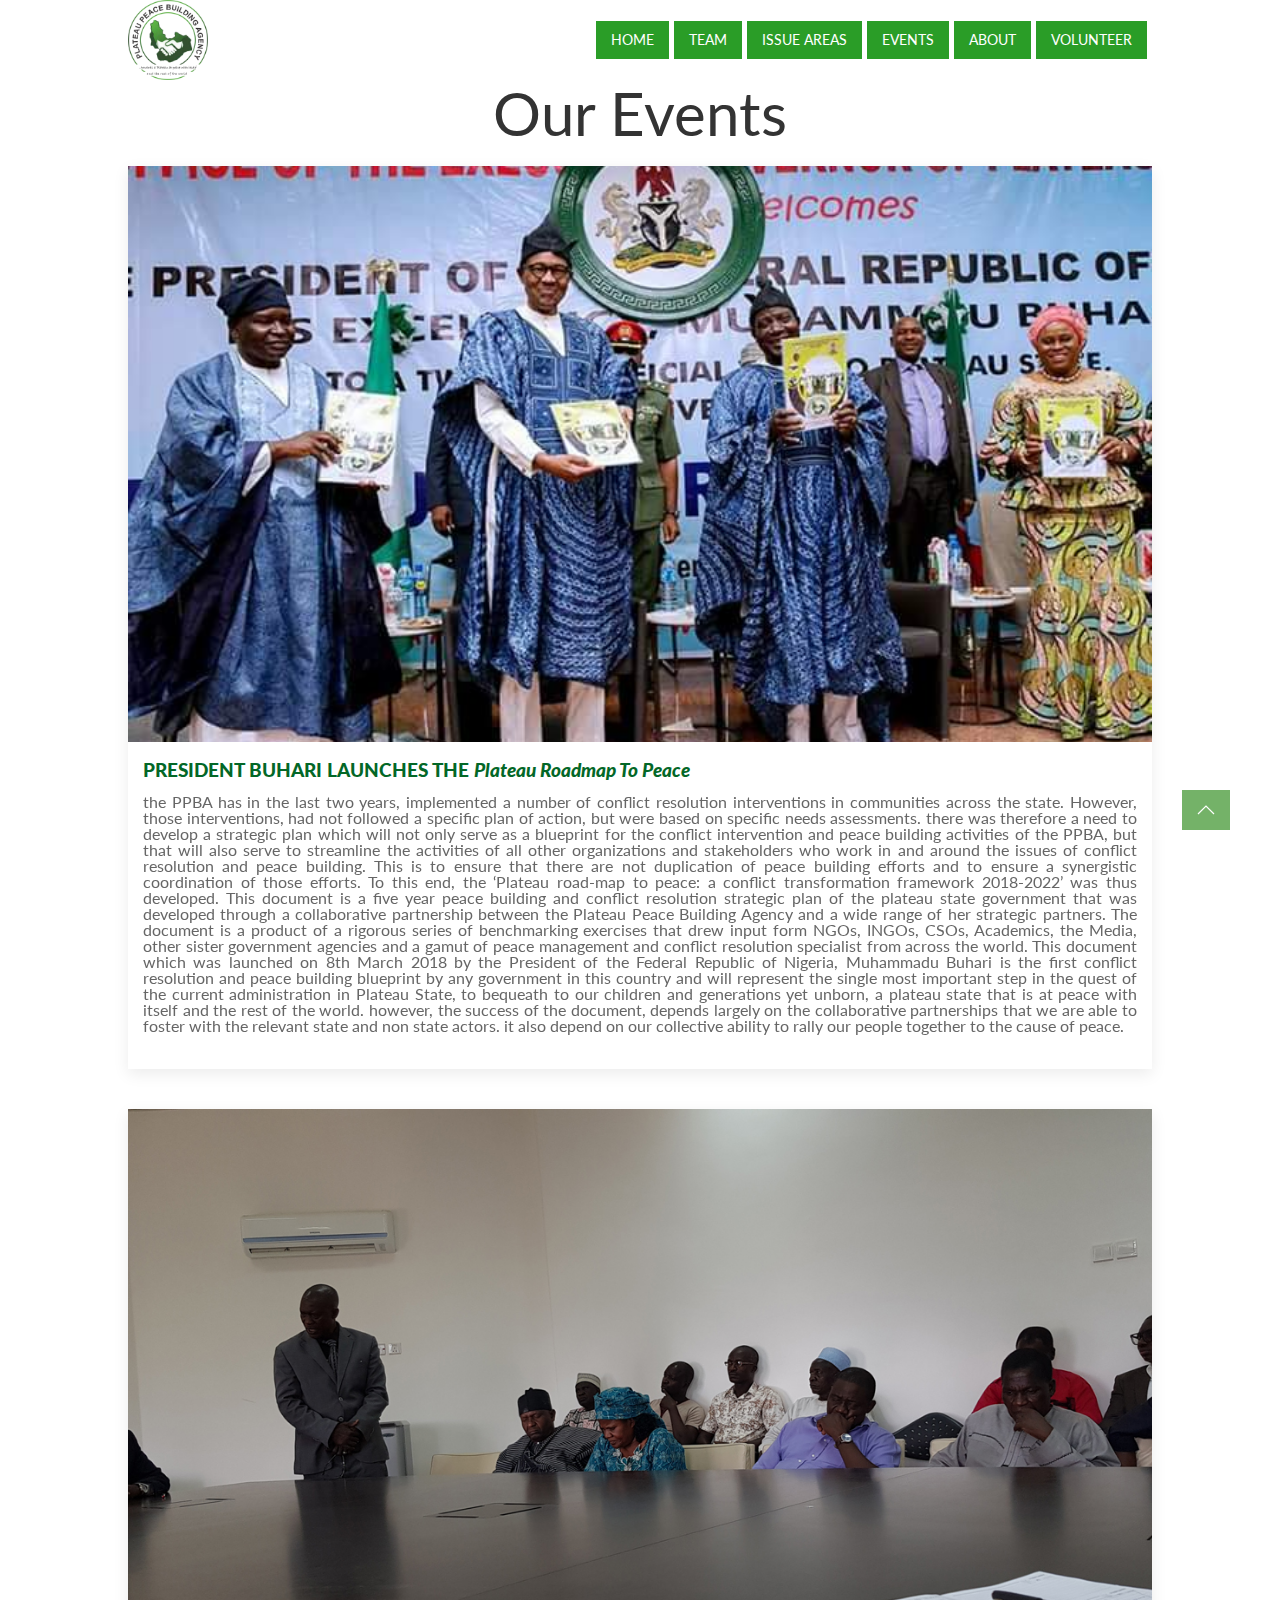
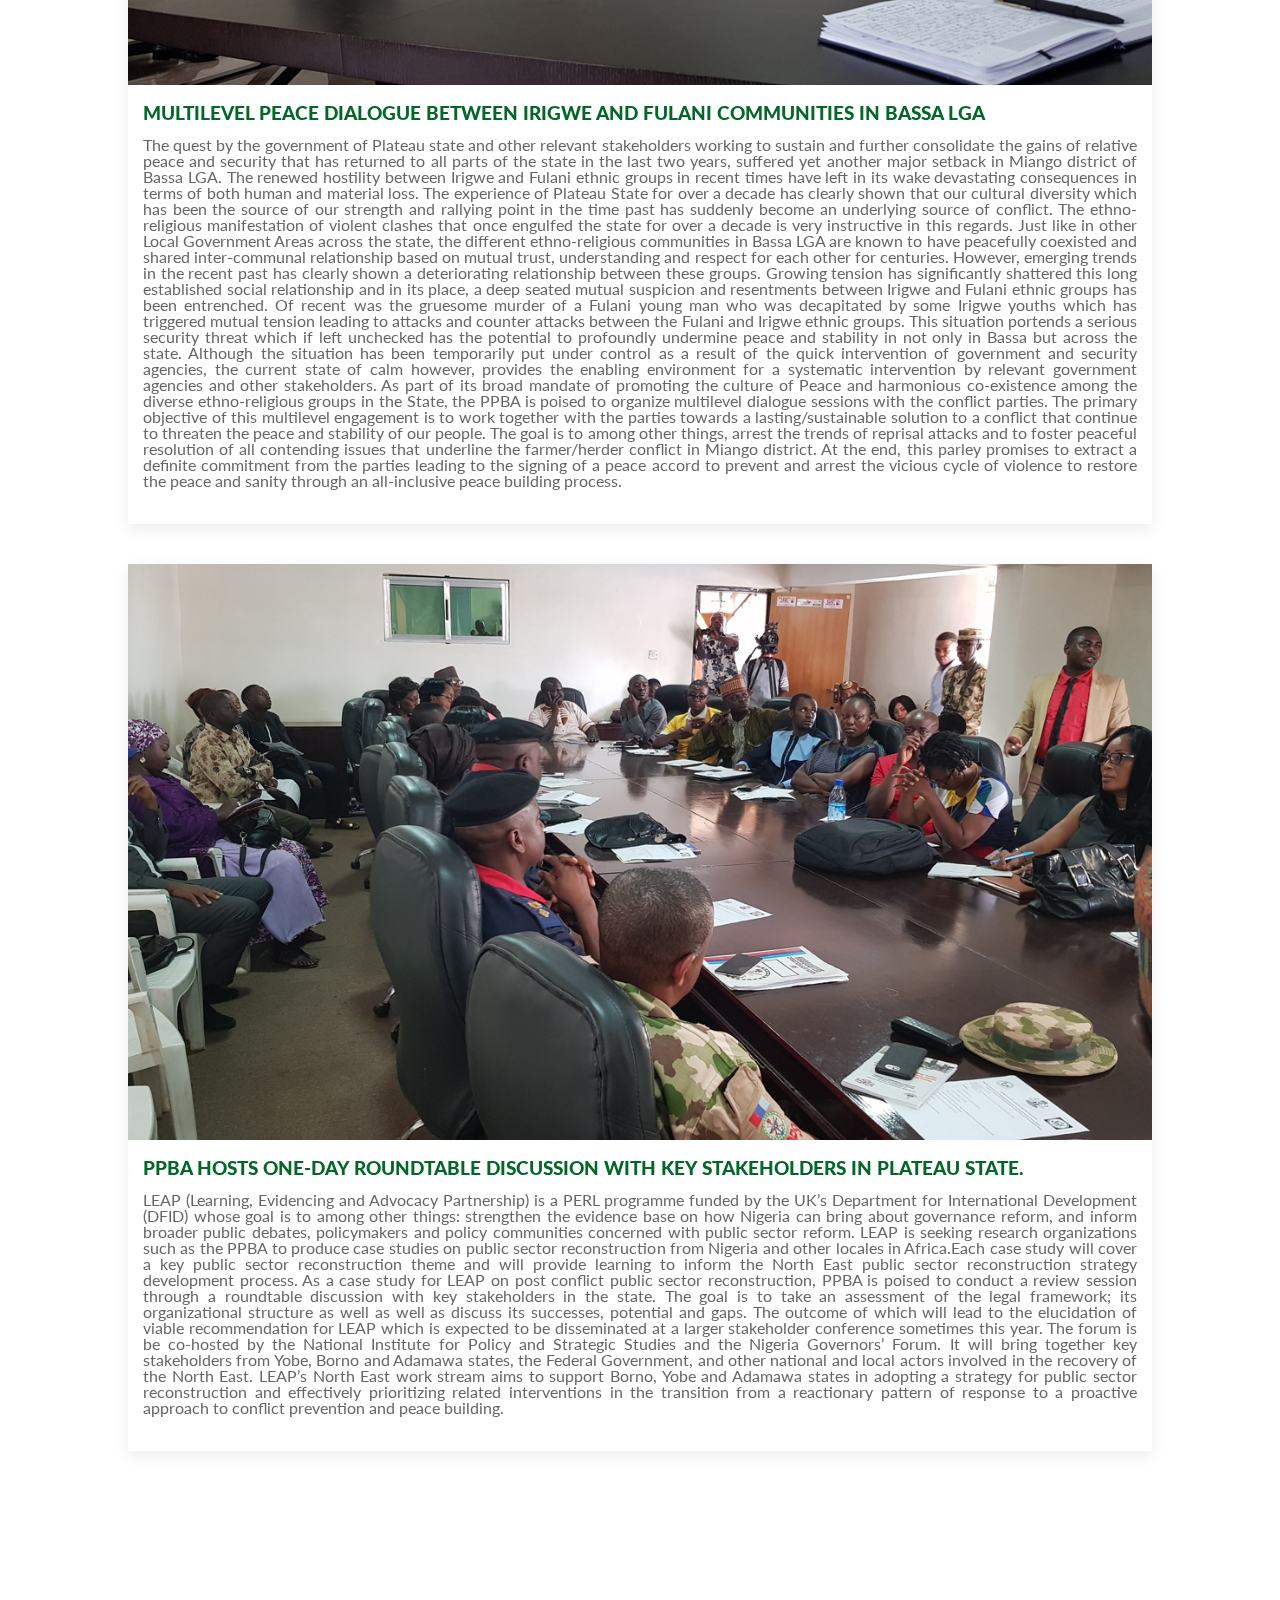
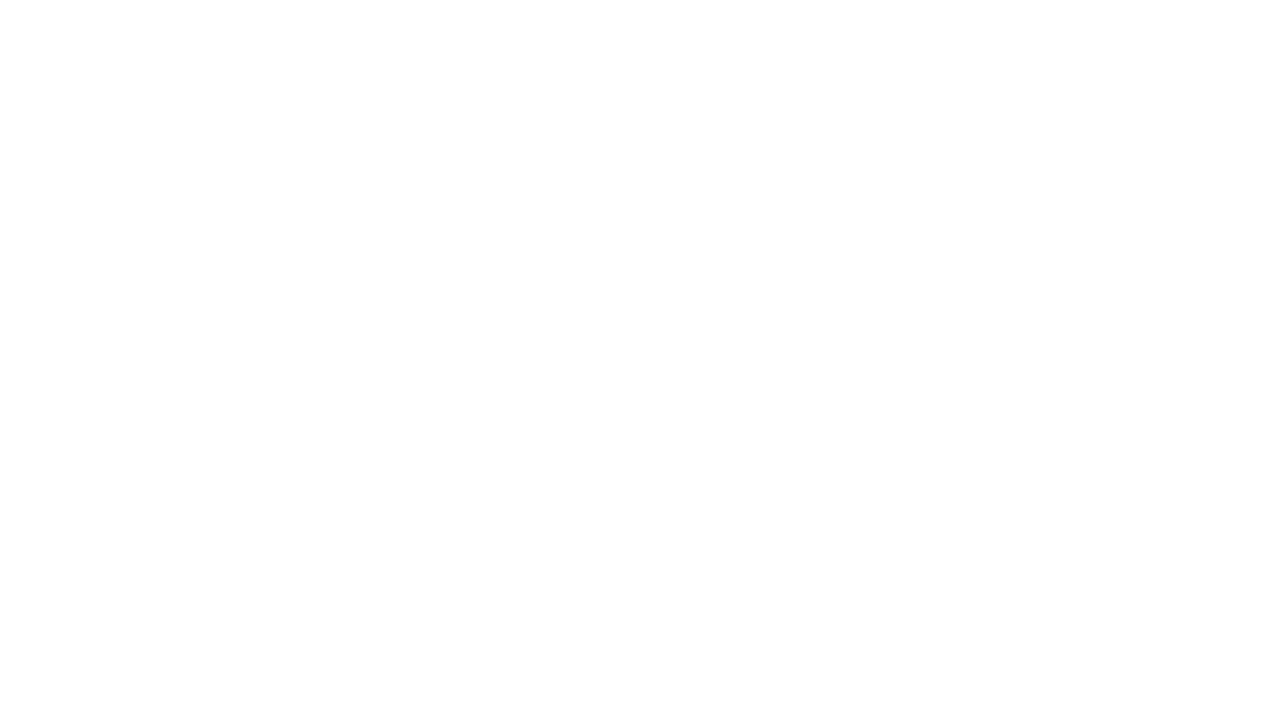
==== commit 02978269: "changes upon events team index and main bg1" ====
--- a/event.html
+++ b/event.html
@@ -19,7 +19,7 @@
       </div>
       <div class="uk-navbar-right">
         <ul class="uk-navbar-nav">
-          <li><a class="uk-button" href="index.html#about" uk-scroll>Explore</a></li>
+          <li><a class="uk-button" href="index.html">Home</a></li>
           <li><a class="uk-button" href="team.html">Team</a></li>
           <li><a class="uk-button" href="index.html#issues" uk-scroll>Issue Areas</a></li>
           <li><a class="uk-button" href="index.html#event" uk-scroll>Events</a></li>
@@ -37,7 +37,7 @@
             <a class="uk-navbar-toggle hidde" uk-navbar-toggle-icon href="#"></a>
             <div class="uk-navbar-dropdown">
               <ul class="uk-nav uk-navbar-dropdown-nav">
-                <li><a class="uk-button" href="index.html#about" uk-scroll>Explore</a></li>
+                <li><a class="uk-button" href="index.html">Home</a></li>
                 <li><a class="uk-button" href="team.html">Team</a></li>
                 <li><a class="uk-button" href="index.html#issues" uk-scroll>Issue Areas</a></li>
                 <li><a class="uk-button" href="index.html#event" uk-scroll>Events</a></li>
@@ -56,13 +56,26 @@
     <div>
       <div class="uk-card uk-card-default">
         <div class="uk-card-media-top">
-          <img class="covertop" src="img/buhari.jpg" alt="">
+          <div class="uk-position-relative uk-visible-toggle uk-light" uk-slideshow="autoplay: true">
+            <ul class="uk-slideshow-items">
+              <li>
+                <img src="img/buhari.jpg" alt="" uk-cover>
+              </li>
+              <li>
+                <img src="img/buhari2.jpg" alt="" uk-cover>
+              </li>
+            </ul>
+            <a class="uk-position-center-left uk-position-small uk-hidden-hover" href="#" uk-slidenav-previous uk-slideshow-item="previous"></a>
+            <a class="uk-position-center-right uk-position-small uk-hidden-hover" href="#" uk-slidenav-next uk-slideshow-item="next"></a>
+
+          </div>
         </div>
         <div class="uk-card-body uk-padding-small">
-          <h3 class="uk-card-title uk-margin-small-bottom"> PRESIDENT BUHARI LAUNCHES OF THE PLATEAU ROAD MAP TO PEACE</h3>
+          <h3 class="uk-card-title uk-margin-small-bottom"> PRESIDENT BUHARI LAUNCHES THE <span class="italic">Plateau Roadmap To Peace</span></h3>
           <p class="uk-text-justify uk-margin-bottom">
             the PPBA has in the last two years, implemented a number of conflict resolution interventions in communities across the state. However, those interventions, had not followed a specific plan of action, but were based on specific needs assessments.
-            there was therefore a need to develop a strategic plan which will not only serve as a blueprint for the conflict intervention and peace building activities of the PPBA, but that will also serve to streamline the activities of all other organizations and stakeholders who work in and around the issues of conflict resolution and peace building. This is to ensure that there are not duplication of peace building efforts and to ensure a synergistic coordination of those efforts. To this end, the ‘Plateau road-map to peace: a conflict transformation framework 2018-2022’ was thus developed. This document is a five year peace building and conflict resolution strategic plan of the plateau state government that was developed through a collaborative partnership between the Plateau Peace Building Agency and a wide range of her strategic partners.
+            there was therefore a need to develop a strategic plan which will not only serve as a blueprint for the conflict intervention and peace building activities of the PPBA, but that will also serve to streamline the activities of all other organizations and stakeholders who work in and around the issues of conflict resolution and peace building. This is to ensure that there are not duplication of peace building efforts and to ensure a synergistic coordination of those efforts.
+            To this end, the ‘Plateau road-map to peace: a conflict transformation framework 2018-2022’ was thus developed. This document is a five year peace building and conflict resolution strategic plan of the plateau state government that was developed through a collaborative partnership between the Plateau Peace Building Agency and a wide range of her strategic partners.
             The document is a product of a rigorous series of benchmarking exercises that drew input form NGOs, INGOs, CSOs, Academics, the Media, other sister government agencies and a gamut of peace management and conflict resolution specialist from across the world.
             This document which was launched on 8th March 2018 by the President of the Federal Republic of Nigeria, Muhammadu Buhari is the first conflict resolution and peace building blueprint by any government in this country and will represent the single most important step in the quest of the current administration in Plateau State, to bequeath to our children and generations yet unborn, a plateau state that is at peace with itself and the rest of the world.
             however, the success of the document, depends largely on the collaborative partnerships that we are able to foster with the relevant state and non state actors. it also depend on our collective ability to rally our people together to the cause of peace.
@@ -73,12 +86,24 @@
     <div>
       <div class="uk-card uk-card-default">
         <div class="uk-card-media-top">
-          <img class="covertop" src="img/slide2.jpg" alt="">
+          <div class="uk-position-relative uk-visible-toggle uk-light" uk-slideshow="autoplay: true">
+            <ul class="uk-slideshow-items">
+              <li>
+                <img src="img/fulani1.jpg" alt="" uk-cover>
+              </li>
+              <li>
+                <img src="img/fulani2.jpg" alt="" uk-cover>
+              </li>
+            </ul>
+            <a class="uk-position-center-left uk-position-small uk-hidden-hover" href="#" uk-slidenav-previous uk-slideshow-item="previous"></a>
+            <a class="uk-position-center-right uk-position-small uk-hidden-hover" href="#" uk-slidenav-next uk-slideshow-item="next"></a>
+
+          </div>
         </div>
         <div class="uk-card-body uk-padding-small">
           <h3 class="uk-card-title uk-margin-small-bottom">MULTILEVEL PEACE DIALOGUE BETWEEN IRIGWE AND FULANI COMMUNITIES IN BASSA LGA</h3>
           <p class="uk-text-justify uk-margin-bottom">
-            The quest by the government of Plateau state and other relevant stakeholders working to sustain and further consolidate the gains of relative peace and security that has returned to all parts of the state in the last two years, suffered yet another major setback in Miango district of Bassa LGA. The renewed hostility between Irigwe and Fulani ethnic groups in recent times have left in its wake devastating consequences in terms  of both human and material loss.
+            The quest by the government of Plateau state and other relevant stakeholders working to sustain and further consolidate the gains of relative peace and security that has returned to all parts of the state in the last two years, suffered yet another major setback in Miango district of Bassa LGA. The renewed hostility between Irigwe and Fulani ethnic groups in recent times have left in its wake devastating consequences in terms of both human and material loss.
             The experience of Plateau State for over a decade has clearly shown that our cultural diversity which has been the source of our strength and rallying point in the time past has suddenly become an underlying
             source of conflict. The ethno-religious manifestation of violent clashes that once engulfed the state for over a decade is very instructive in this regards. Just like in
             other Local Government Areas across the state, the different ethno-religious communities in Bassa LGA are known to have peacefully coexisted and shared inter-communal relationship based on mutual trust, understanding and respect for each other for centuries.
@@ -91,12 +116,24 @@
     <div>
       <div class="uk-card uk-card-default">
         <div class="uk-card-media-top">
-          <img class="covertop" src="img/slide2.jpg" alt="">
+          <div class="uk-position-relative uk-visible-toggle uk-light" uk-slideshow="autoplay: true">
+            <ul class="uk-slideshow-items">
+              <li>
+                <img src="img/round1.jpg" alt="" uk-cover>
+              </li>
+              <li>
+                <img src="img/round2.jpg" alt="" uk-cover>
+              </li>
+            </ul>
+            <a class="uk-position-center-left uk-position-small uk-hidden-hover" href="#" uk-slidenav-previous uk-slideshow-item="previous"></a>
+            <a class="uk-position-center-right uk-position-small uk-hidden-hover" href="#" uk-slidenav-next uk-slideshow-item="next"></a>
+
+          </div>
         </div>
         <div class="uk-card-body uk-padding-small">
           <h3 class="uk-card-title uk-margin-small-bottom">PPBA HOSTS ONE-DAY ROUNDTABLE DISCUSSION WITH KEY STAKEHOLDERS IN PLATEAU STATE.</h3>
           <p class="uk-text-justify uk-margin-bottom">
-            <span class="uk-text-bold">LEAP</span> (Learning, Evidencing and Advocacy Partnership) is a PERL programme funded by the UK’s Department for International Development (DFID) whose goal is to among other things: strengthen the evidence base on how Nigeria can bring about governance reform, and inform broader public debates, policymakers and policy communities concerned with public sector reform.
+            LEAP (Learning, Evidencing and Advocacy Partnership) is a PERL programme funded by the UK’s Department for International Development (DFID) whose goal is to among other things: strengthen the evidence base on how Nigeria can bring about governance reform, and inform broader public debates, policymakers and policy communities concerned with public sector reform.
             LEAP is seeking research organizations such as the PPBA to produce case studies on public sector reconstruction from Nigeria and other locales in Africa.Each case study will cover a key public sector reconstruction theme and will provide learning to inform the North East public sector reconstruction strategy development process.
             As a case study for LEAP on post conflict public sector reconstruction, PPBA is poised to conduct a review session through a roundtable discussion with key stakeholders in the state.
             The goal is to take an assessment of the legal framework; its organizational structure as well as well as discuss its successes, potential and gaps. The outcome
--- a/css/style.css
+++ b/css/style.css
@@ -8,6 +8,47 @@
 @font-face {
     font-family: "Lane";
     src: url("../font/LANENAR.ttf")
+}
+
+@keyframes move-right {
+    0%{
+        top: 0;
+        right: 50px;
+        z-index: -1;
+        opacity: 1;
+    }
+    50%{
+        top: 50vh;
+        right: 0px;
+        z-index: 0;
+        opacity: .3;
+    }
+    100%{
+        top: 100vh;
+        right: 50px;
+        z-index: -1;
+        opacity: .7;
+    }
+}
+@keyframes move-left {
+    0%{
+        top: 200vh;
+        left: 50px;
+        z-index: 1;
+        opacity: 1;
+    }
+    50%{
+        top: 100vh;
+        left: 0;
+        z-index: 0;
+        opacity: .3;
+    }
+    100%{
+        top: 0;
+        left: 50px;
+        z-index: -1;
+        opacity: .7;
+    }
 }
 
 * {
@@ -71,11 +112,104 @@
     background-color: #eee
 }
 
+.jfk{
+    -webkit-background-size: cover;
+    background-size: cover;
+    background: linear-gradient(rgba(171, 171, 171, 0.81), rgba(249, 246, 255, 0.8)) ,url(../img/jfk.jpg) no-repeat center;
+    color: #232323;
+}
+
+.aein{
+    -webkit-background-size: cover;
+    background-size: cover;
+    background: linear-gradient(rgba(171, 171, 171, 0.81), rgba(249, 246, 255, 0.8)) ,url(../img/aEinstein.jpg) no-repeat center;
+    color: #232323;
+}
+
+.mlkjr{
+    -webkit-background-size: cover;
+    background-size: cover;
+    background: linear-gradient(rgba(171, 171, 171, 0.81), rgba(249, 246, 255, 0.8)) ,url(../img/MLK.jpg) no-repeat center;
+    color: #232323;
+}
+
+.rfk{
+    -webkit-background-size: cover;
+    background-size: cover;
+    background: linear-gradient(rgba(171, 171, 171, 0.81), rgba(249, 246, 255, 0.8)) ,url(../img/rfk.jpg) no-repeat center;
+    color: #232323;
+}
+
+.habiola{
+    -webkit-background-size: cover;
+    background-size: cover;
+    background: linear-gradient(rgba(171, 171, 171, 0.81), rgba(249, 246, 255, 0.8)) ,url(../img/habiola.jpg) no-repeat center;
+    color: #232323;
+}
+
+.nelman{
+    -webkit-background-size: cover;
+    background-size: cover;
+    background: linear-gradient(rgba(171, 171, 171, 0.81), rgba(249, 246, 255, 0.8)) ,url(../img/nelman.png) no-repeat center;
+    color: #232323;
+}
+
+.pchap {
+    -webkit-background-size: cover;
+    background-size: cover;
+    background: linear-gradient(rgba(171, 171, 171, 0.81), rgba(249, 246, 255, 0.8)), url(../img/Paul-K-Chappell.jpg) no-repeat center;
+    color: #232323;
+}
+
+.govLa{
+    -webkit-background-size: cover;
+    background-size: cover;
+    background: linear-gradient(rgba(171, 171, 171, 0.81), rgba(249, 246, 255, 0.8)) ,url(../img/GovLng.jpg) no-repeat center;
+    color: #232323;
+}
+
+.sBL{
+    -webkit-background-size: cover;
+    background-size: cover;
+    background: linear-gradient(rgba(171, 171, 171, 0.81), rgba(249, 246, 255, 0.8)) ,url(../img/Simon-Lalong.jpg) no-repeat center;
+    color: #232323;
+}
+
+.daGyBu{
+    -webkit-background-size: cover;
+    background-size: cover;
+    background: linear-gradient(rgba(171, 171, 171, 0.81), rgba(249, 246, 255, 0.8)) ,url(../img/gbongG.jpg) no-repeat center;
+    color: #232323;
+}
+
+
 canvas {
     display: block;
     vertical-align: bottom
 }
 
+.anim-right{
+    -webkit-animation-name: move-right;
+    -moz-animation-name: move-right;
+    -o-animation-name: move-right;
+    animation-name: move-right;
+    animation-direction: alternate;
+    animation-iteration-count: infinite;
+    animation-duration: 30s;
+    position: absolute;
+    right: 0;
+}
+.anim-left{
+    -webkit-animation-name: move-right;
+    -moz-animation-name: move-right;
+    -o-animation-name: move-right;
+    animation-name: move-right;
+    animation-direction: alternate;
+    animation-iteration-count: infinite;
+    animation-duration: 40s;
+    position: absolute;
+    left: 0;
+}
 
 nav.uk-navbar.uk-navbar-container.uk-navbar-default,.uk-navbar-sticky{
     background-color: #fff!important;
@@ -387,6 +521,23 @@
     text-align: center;
 }
 
+.ishy{
+    background-color: rgba(17, 65, 17, 0.8);
+    text-align: center;
+    height: 100vh;
+}
+
+.uk-modal-close-full{
+    background-color: transparent!important;
+}
+
+@media (max-width: 959px) {
+    .ishy{
+        background-color: rgba(17, 65, 17, 0.8);
+        text-align: center;
+        height: 350px;
+    }
+}
 .ish{
     background-color: rgba(42, 157, 39, 0.8);
 }
@@ -400,6 +551,15 @@
     object-fit: scale-down;
 }
 
+#modal-full  .uk-modal-title{
+    color: #000!important;
+    font-size: 19px;
+    font-weight: 700;
+}
+
+#modal-full .uk-list>li{
+    color: #000!important;
+}
 
 .slide{
     min-height: 57vh!important;
@@ -410,9 +570,6 @@
 }
 
 .caption .uk-slideshow-items>li>div>.uk-card{
-    height: 100%;
-}
-{
     height: 100%;
 }
 
@@ -455,7 +612,13 @@
     float: none;
 }
 
-.uk-list>li:before{
+p.visionText{
+    text-align: -webkit-center;
+    color: #14436b;
+    font-size: 2.5rem;
+}
+
+#about .uk-list>li:before{
     content: '\2752';
     position: absolute;
     left: 5px;
@@ -464,6 +627,13 @@
     display: inline-block;
 }
 
+#modal-full .uk-slidenav-next{
+    color: rgba(34, 122, 31, 0.84);
+}
+
+.color-black{
+    color: #000000!important;
+}
 /*# sourceMappingURL=style.css.map */
 
 
